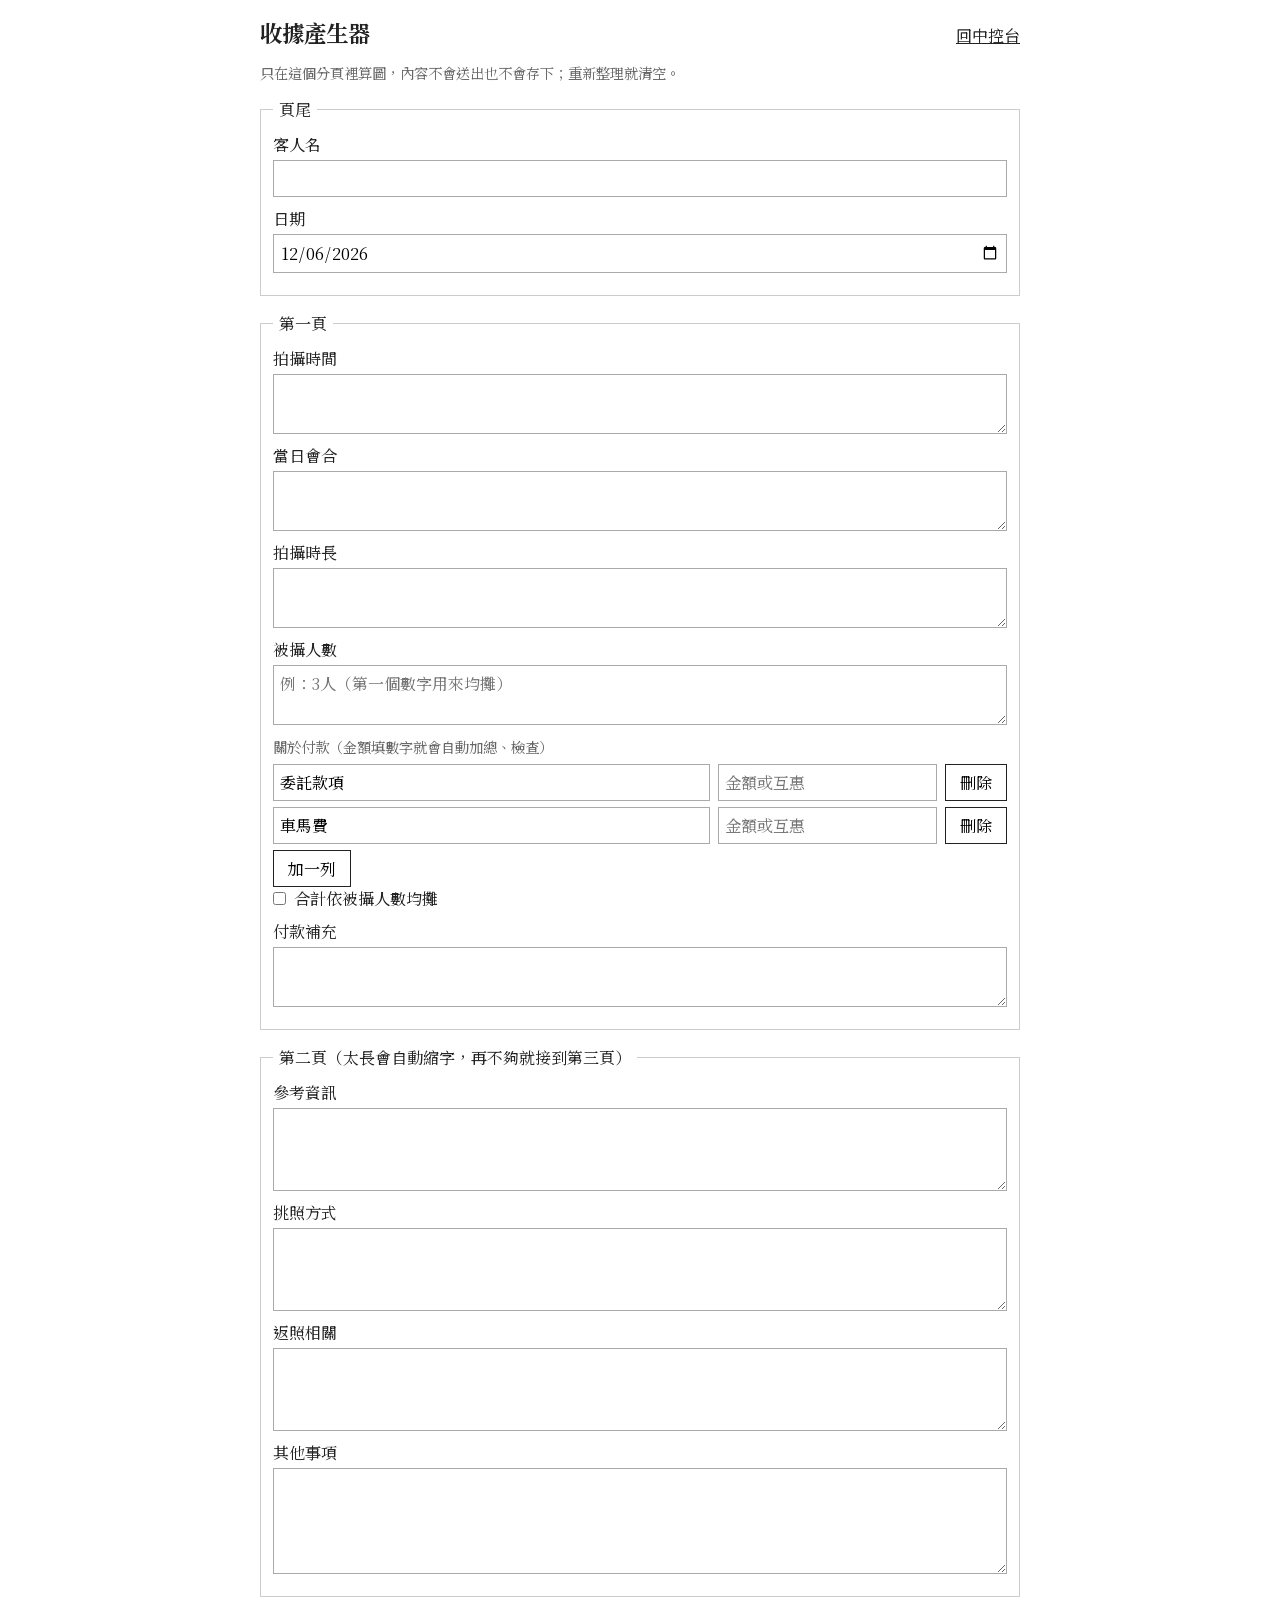
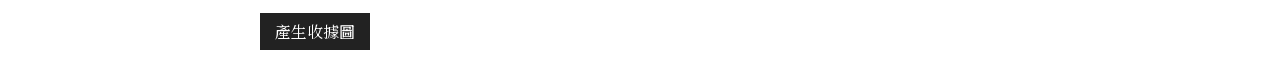
==== receipt.html @ cd3a04e4 "feat: publish the receipt generator page Copied from si-kui-a/photography-booking-site console/web a" ====
<!doctype html>
<html lang="zh-Hant">
<head>
<meta charset="utf-8">
<meta name="viewport" content="width=device-width, initial-scale=1">
<meta name="robots" content="noindex">
<!-- Everything happens in this tab: no request leaves the page, so what is typed here (client names,
     meeting places) is never sent or stored anywhere. -->
<meta http-equiv="Content-Security-Policy" content="default-src 'none'; script-src 'self'; style-src 'self'; font-src 'self'; img-src 'self' blob: data:; connect-src 'none'; base-uri 'none'; form-action 'none'">
<meta name="referrer" content="no-referrer">
<title>收據產生器</title>
<link rel="stylesheet" href="receipt.css">
</head>
<body>
<main>
  <header><h1>收據產生器</h1><a href="index.html">回中控台</a></header>
  <p class="note">只在這個分頁裡算圖，內容不會送出也不會存下；重新整理就清空。</p>
  <form id="form" autocomplete="off">
    <fieldset>
      <legend>頁尾</legend>
      <label>客人名<input name="client" required></label>
      <label>日期<input name="date" type="date" required></label>
    </fieldset>
    <fieldset>
      <legend>第一頁</legend>
      <label>拍攝時間<textarea name="拍攝時間" rows="2"></textarea></label>
      <label>當日會合<textarea name="當日會合" rows="2"></textarea></label>
      <label>拍攝時長<textarea name="拍攝時長" rows="2"></textarea></label>
      <label>被攝人數<textarea name="被攝人數" rows="2" placeholder="例：3人（第一個數字用來均攤）"></textarea></label>
      <div class="pay">
        <span class="legend">關於付款（金額填數字就會自動加總、檢查）</span>
        <div id="items"></div>
        <button type="button" id="add">加一列</button>
        <label class="check"><input type="checkbox" name="split">合計依被攝人數均攤</label>
        <label>付款補充<textarea name="付款補充" rows="2"></textarea></label>
      </div>
    </fieldset>
    <fieldset>
      <legend>第二頁（太長會自動縮字，再不夠就接到第三頁）</legend>
      <label>參考資訊<textarea name="參考資訊" rows="3"></textarea></label>
      <label>挑照方式<textarea name="挑照方式" rows="3"></textarea></label>
      <label>返照相關<textarea name="返照相關" rows="3"></textarea></label>
      <label>其他事項<textarea name="其他事項" rows="4"></textarea></label>
    </fieldset>
    <button type="submit">產生收據圖</button>
  </form>
  <div id="messages" role="status"></div>
  <section id="output"></section>
</main>
<script src="receipt-chars.js"></script>
<script src="receipt.js"></script>
</body>
</html>
---- receipt.css ----
/* The two weights the receipt image is drawn with (receipt_font.py makes them). */
@font-face { font-family: "ReceiptSerif"; font-weight: 400; font-display: block; src: url("fonts/receipt-400.woff2") format("woff2"); }
@font-face { font-family: "ReceiptSerif"; font-weight: 700; font-display: block; src: url("fonts/receipt-700.woff2") format("woff2"); }

body { margin: 0; background: #fff; color: #222; font-family: "ReceiptSerif", "Noto Serif TC", serif; }
main { max-width: 760px; margin: 0 auto; padding: 16px; }
header { display: flex; justify-content: space-between; align-items: baseline; gap: 12px; }
h1 { font-size: 1.4rem; margin: 0; }
a { color: #222; }
.note, .legend { color: #666; font-size: .9rem; }
fieldset { border: 1px solid #ccc; margin: 0 0 16px; padding: 12px; }
legend { padding: 0 6px; }
label { display: block; margin: 0 0 10px; }
input, textarea { display: block; box-sizing: border-box; width: 100%; margin-top: 4px; padding: 6px; font: inherit; border: 1px solid #aaa; }
label.check { display: flex; gap: 8px; align-items: center; }
label.check input { width: auto; margin: 0; }
.row { display: grid; grid-template-columns: 2fr 1fr auto; gap: 8px; margin: 6px 0; }
.row input { margin: 0; }
button { font: inherit; padding: 6px 14px; border: 1px solid #222; background: #fff; cursor: pointer; }
button[type="submit"] { background: #222; color: #fff; }
#messages p { margin: 8px 0; }
#messages .error { color: #a00; }
#messages .warn { color: #7a5a00; }
#output { display: grid; grid-template-columns: repeat(auto-fill, minmax(220px, 1fr)); gap: 16px; margin-top: 16px; }
#output figure { margin: 0; }
#output img { width: 100%; border: 1px solid #ddd; }
#output figcaption { margin-top: 4px; }
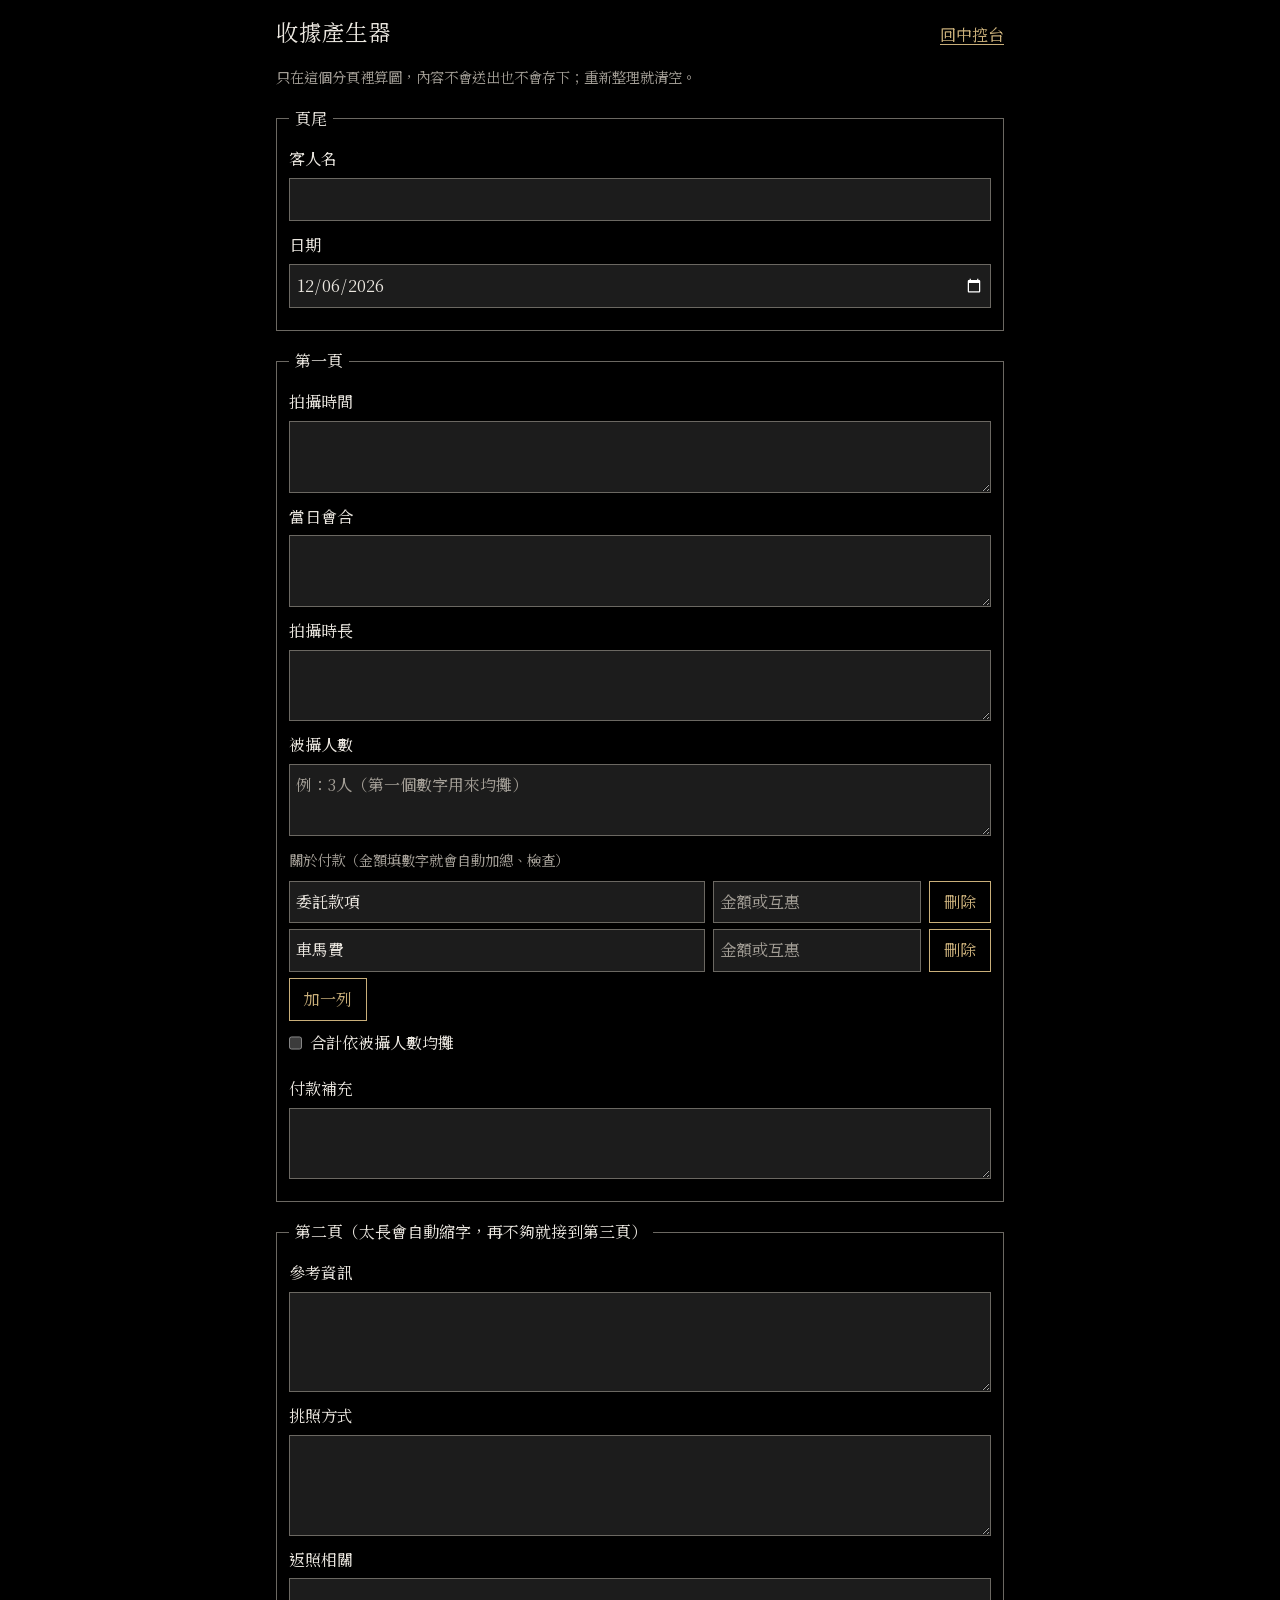
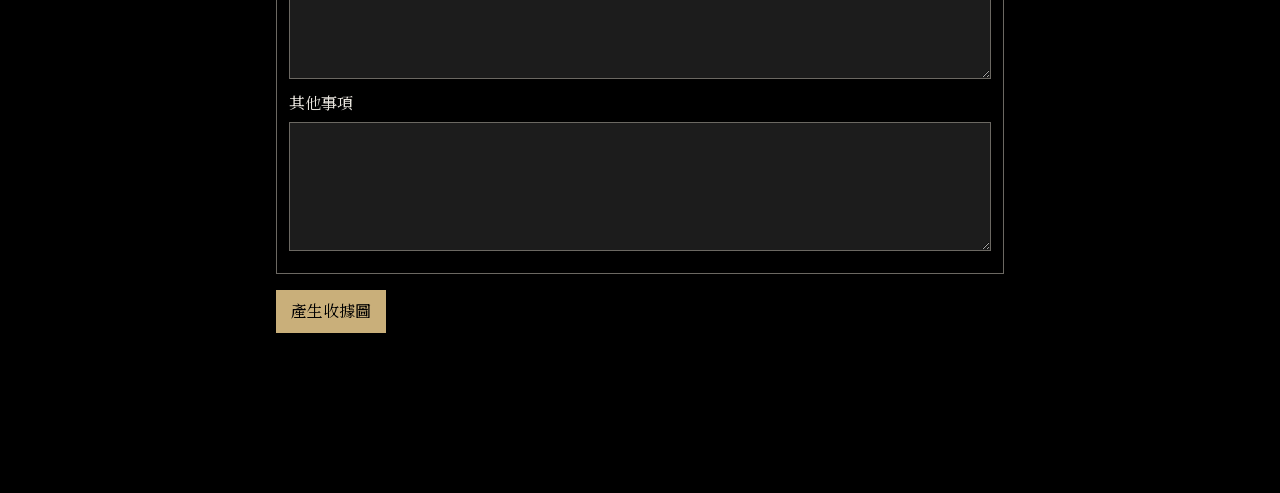
==== commit b1bef182: "fix: receipt page uses the console's dark palette Copied from si-kui-a/photography-booking-site#374 " ====
--- a/receipt.html
+++ b/receipt.html
@@ -9,6 +9,7 @@
 <meta http-equiv="Content-Security-Policy" content="default-src 'none'; script-src 'self'; style-src 'self'; font-src 'self'; img-src 'self' blob: data:; connect-src 'none'; base-uri 'none'; form-action 'none'">
 <meta name="referrer" content="no-referrer">
 <title>收據產生器</title>
+<link rel="stylesheet" href="style.css">
 <link rel="stylesheet" href="receipt.css">
 </head>
 <body>
--- a/style.css
+++ b/style.css
@@ -0,0 +1,393 @@
+/* "A story in the darkroom": quiet, narrative, close. Pure black page, fixed left sidebar, one serif
+   face at one weight, monochrome (red only for errors). Pale work sets use the .light palette.
+   Rules checked by tests/test_site.py (StyleTest): colours, font sizes, spacing and motion come only
+   from the variables below; every pair used for text keeps 4.5:1 contrast; motion stops under
+   prefers-reduced-motion. */
+
+
+:root {
+  color-scheme: dark; /* dark scrollbars and form controls */
+  --bg: #000000;
+  --side: #0A0A0A;
+  --card: #1C1C1C;
+  --band: #333333;
+  --rail: #6B6862; /* slider rail: 3.07:1 on --card */
+  --text: #EAE6DF;
+  --muted: #A39E96;
+  --gold: #C9AF7A; /* champagne, user's pick 2026-11-03; same hue as the light palette's */
+  --accent: var(--gold);
+  --on-accent: #000000;
+  --link: var(--gold);
+  --focus: var(--gold);
+  --error: #FF8A80;
+  --on-photo: #FFFFFF;
+  --shade: rgb(0 0 0 / 0.75);
+  --backdrop: rgb(0 0 0 / 0.92);
+  --serif: "Fina Serif", "Noto Serif TC", "Source Han Serif TC", "Songti TC", "PMingLiU", serif;
+  /* Four sizes only: small print, body, section titles, page titles. */
+  --fs-s: 0.875rem;
+  --fs-m: 1rem;
+  --fs-l: 1.375rem;
+  --fs-xl: 2rem;
+  --lh: 1.8;
+  --lh-tight: 1.4;
+  --measure: 40rem; /* about 40 Chinese characters a line; rem, not em, so a block with a bigger or smaller font is still as wide as the column */
+  /* Spacing is whole steps of 8px; blocks are 32px apart inside a section, 64px between sections. */
+  --space: 8px;
+  --group: calc(var(--space) * 4);
+  --block: calc(var(--space) * 8);
+  --sidebar: 240px;
+  --max: 1280px;
+  /* One easing for everything; 200ms for small changes, 400ms for photos and pages. */
+  --dur-1: 200ms;
+  --dur-2: 400ms;
+  --ease: cubic-bezier(0.2, 0, 0, 1);
+}
+
+.light {
+  color-scheme: light;
+  --bg: #F7F4EF;
+  --side: #F7F4EF;
+  --card: #FFFFFF;
+  --band: #E4DED4;
+  --rail: #8C8C8C; /* slider rail: 3.35:1 on --card */
+  --text: #222222;
+  --muted: #666666;
+  --gold: #7E6534;
+  /* Restated: a var() is resolved where it is declared, so :root's would keep the dark gold. */
+  --accent: var(--gold);
+  --on-accent: #FFFFFF;
+  --link: var(--gold);
+  --focus: var(--text);
+  --error: #B00020;
+}
+
+/* Page changes cross-fade; the browser skips this where View Transitions are not supported. */
+@view-transition { navigation: auto; }
+::view-transition-group(root), ::view-transition-old(root), ::view-transition-new(root) {
+  animation-duration: var(--dur-1); animation-timing-function: var(--ease); }
+
+* { box-sizing: border-box; }
+html { background: var(--bg); color: var(--text); font-family: var(--serif); font-size: var(--fs-m);
+  line-height: var(--lh); font-weight: 400; font-synthesis: none; }
+body { margin: 0; background: var(--bg); padding-bottom: var(--block); }
+b, strong, th, summary, legend, label { font-weight: 400; }
+a { color: var(--link); text-underline-offset: 3px; }
+h1, h2, h3 { font-weight: 400; line-height: var(--lh-tight); letter-spacing: 0.05em; }
+h1 { font-size: var(--fs-xl); }
+.work-meta { font-size: var(--fs-l); margin-top: calc(var(--space) * -1); }  /* one size below h1 */
+h1:focus { outline: none; } /* focused by site.js after a page change, not a control */
+h2 { font-size: var(--fs-l); text-align: center; margin: var(--block) 0 var(--group); }
+h3 { font-size: var(--fs-m); }
+img { display: block; max-width: 100%; height: auto; }
+/* No line ends with one stranded character (朝馬站出／發) at any width; headings balance their lines. */
+p, li, dd, dt, small, label, legend, summary, td, th, .choice { text-wrap: pretty; }
+h1, h2, h3 { text-wrap: balance; }
+main, .site-footer { padding: 0 calc(var(--space) * 2); }
+section { margin: 0 0 var(--block); }
+.muted { color: var(--muted); }
+.price, .flow { font-variant-numeric: tabular-nums; }
+/* Photo sections run to the edges of the content area. */
+.bleed { margin-left: calc(var(--space) * -2); margin-right: calc(var(--space) * -2); }
+
+.skip { position: absolute; left: -9999px; }
+.skip:focus { left: var(--space); top: var(--space); background: var(--card); padding: var(--space); z-index: 10; }
+:focus-visible { outline: 2px solid var(--focus); outline-offset: 2px; }
+
+.site-header { display: flex; flex-wrap: wrap; align-items: center; gap: calc(var(--space) * 2); padding: calc(var(--space) * 2); background: var(--side); }
+.wordmark { color: var(--text); text-decoration: none; margin-right: auto; display: flex; flex-direction: column; line-height: 1; }
+/* The old site's logo image, used as a mask so it takes the palette's text colour on either theme. */
+.wordmark .logo { display: block; width: calc(var(--space) * 20); aspect-ratio: 624 / 328; background: var(--text);
+  mask: url(/static/logo.png) center / contain no-repeat; print-color-adjust: exact; }
+.site-header nav { display: flex; flex-wrap: wrap; align-items: center; gap: calc(var(--space) * 2); }
+.site-header nav a:not(.btn), .lang { color: var(--text); text-decoration: none; }
+.site-header nav a[aria-current] { text-decoration: underline var(--gold); }
+.site-footer { background: var(--card); padding-top: calc(var(--space) * 6); padding-bottom: calc(var(--space) * 6); display: flex; flex-wrap: wrap; justify-content: center; align-items: center; gap: calc(var(--space) * 2); text-align: center; }
+.site-footer p { flex-basis: 100%; margin: 0; }
+
+/* Two kinds of button only: primary (light fill, one per screen) and secondary (outline). */
+.btn { display: inline-block; padding: var(--space) calc(var(--space) * 3); border: 1px solid var(--text); border-radius: 0; color: var(--text); text-decoration: none; background: transparent; font: inherit; letter-spacing: 0.1em; cursor: pointer; max-width: 100%; overflow-wrap: anywhere; }  /* a long label (the email address) wrapped nowhere and pushed the page past 320px */
+.btn-primary { background: var(--accent); border-color: var(--accent); color: var(--on-accent); }
+.qr { margin: calc(var(--space) * 2) 0; }
+.qr svg { display: block; }  /* segno writes a fixed size and no viewBox */
+/* About page: Fina's photo in a plain one-line frame, the name beneath it. */
+
+/* Home: the cover photo and the wordmark fade in, once; neither blocks input. */
+.hero { position: relative; margin-bottom: var(--block); }
+.hero img { width: 100%; height: 70vh; min-height: 420px; object-fit: cover; animation: fade-in var(--dur-2) var(--ease) both; }
+.home .wordmark .logo { animation: fade-in var(--dur-2) var(--ease) both; }
+@keyframes fade-in { from { opacity: 0; } }
+/* Below the picture, never over it (使用者 2026-11-04: the text covered the photo). */
+.hero-copy { max-width: 36rem; margin-inline: auto; text-align: center; padding: calc(var(--space) * 2) calc(var(--space) * 3); }  /* centred like every other block (2026-11-18 rule) */
+.hero-copy h1 { margin: 0 0 var(--space); }
+.hero-text .hero-copy { padding: var(--block) calc(var(--space) * 2); }
+
+/* Lists show every photo cropped to 2:3; work pages show them whole. No filters or zoom effects. */
+.grid { display: grid; gap: var(--space); grid-template-columns: repeat(3, 1fr); }
+.work-card { position: relative; display: block; overflow: hidden; color: var(--on-photo); text-decoration: none; }
+/* Covers are shown whole, never cropped (使用者 2026-11-04); a shorter card keeps to the top of its row. */
+.work-card { align-self: start; }
+.work-card img { width: 100%; height: auto; }
+.work-card span { position: absolute; left: 0; right: 0; bottom: 0; padding: var(--group) calc(var(--space) * 2) calc(var(--space) * 2); background: linear-gradient(transparent, var(--shade)); }
+
+/* Featured works as a film strip: one row, snapping frame by frame, the next frame showing at the edge. */
+.strip { display: grid; grid-auto-flow: column; grid-auto-columns: 40%; gap: var(--space); overflow-x: auto;
+  scroll-snap-type: x mandatory; overscroll-behavior-x: contain; padding-bottom: var(--space); }
+.strip .work-card { scroll-snap-align: start; }
+
+/* site.js hides photos still below the fold and fades each in as it scrolls into view. */
+.grid img, .strip img, .gallery img { transition: opacity var(--dur-2) var(--ease); }
+.grid img.waiting, .strip img.waiting, .gallery img.waiting { opacity: 0; }
+
+/* Plan cards: title band, price first and large, details as a short list. */
+/* Cards keep their own height. */
+.card { background: var(--card); padding: calc(var(--space) * 3); text-align: center; }
+.card h2 { background: var(--band); font-size: var(--fs-l); margin: 0 0 calc(var(--space) * 2); padding: 0 var(--space); }
+.card ul { list-style: none; padding: 0; }
+.card .price { font-size: var(--fs-l); margin: var(--space) 0; }
+.card .price small { font-size: var(--fs-s); color: var(--muted); }
+.card ul.points { text-align: left; margin: calc(var(--space) * 2) 0 0; }
+.card ul.points li { padding: var(--space) 0 var(--space) calc(var(--space) * 2); border-top: 1px solid var(--band); position: relative; }
+.card ul.points li::before { content: "·"; position: absolute; left: 0; }
+
+.filters { display: flex; flex-wrap: wrap; gap: var(--space); margin-bottom: calc(var(--space) * 3); }
+.filters button { font: inherit; color: var(--text); background: var(--card); border: 1px solid var(--card); padding: 0 calc(var(--space) * 2); min-height: 44px; cursor: pointer; }
+.filters button[aria-pressed="true"], .filters button[aria-expanded="true"] { border-color: var(--text); }
+.filters.sub { margin-top: calc(var(--space) * -2); }  /* sits under the group row it belongs to */
+.filters.sub button { font-size: var(--fs-s); min-height: 36px; padding: 0 var(--space); background: none; }  /* smaller and outlined: options rank below their group */
+
+/* Two classes so the auto side margins outrank `.steps { margin: … 0 }` further down, which left the block flush left. */
+.steps.flow { max-width: 60rem; margin-left: auto; margin-right: auto; }
+.flow + p { text-align: center; }
+
+/* Justified rows: site.js sets each figure's flex-grow from the image's aspect ratio.
+   Without JS the gallery falls back to a plain grid. */
+.gallery { display: grid; grid-template-columns: repeat(auto-fill, minmax(280px, 1fr)); gap: var(--space); }
+.gallery.justified { display: flex; flex-wrap: wrap; }
+.gallery.justified::after { content: ""; flex-grow: 1000; }
+.gallery figure { margin: 0; }
+.gallery img { width: 100%; }
+
+dialog { max-width: 96vw; max-height: 96vh; padding: 0; border: 0; background: var(--bg); color: var(--text); text-align: center; }
+dialog::backdrop { background: var(--backdrop); }
+dialog img { width: 96vw; height: 80vh; object-fit: contain; margin: 0 auto; touch-action: pan-y pinch-zoom; }
+dialog .close { display: block; margin-left: auto; }
+dialog .controls { display: flex; align-items: center; justify-content: center; margin: 0; }
+dialog .count { color: var(--muted); font-size: var(--fs-s); font-variant-numeric: tabular-nums; }
+dialog button { font: inherit; margin: var(--space); color: var(--text); background: transparent; border: 1px solid var(--band); padding: var(--space) calc(var(--space) * 2); min-height: 44px; cursor: pointer; }
+
+/* Desktop: the header is a fixed left sidebar, nav right-aligned under the wordmark. */
+@media (min-width: 901px) {
+  .site-header { position: fixed; top: 0; bottom: 0; left: 0; width: var(--sidebar); flex-direction: column; align-items: flex-end; flex-wrap: nowrap; padding: calc(var(--space) * 6) var(--group); text-align: right; overflow-y: auto; }
+  .wordmark { margin: 0 0 var(--group); align-items: center; }
+  .site-header nav { flex-direction: column; align-items: flex-end; gap: var(--space); }
+  .site-header nav .btn { margin-top: var(--space); }
+  main, .site-footer { margin-left: var(--sidebar); }
+  main { max-width: calc(var(--max) + var(--sidebar)); }
+}
+
+.book-bar { display: none; }
+/* Floating menu button (site.js): phone and tablet only, quiet, top right, clear of the bottom booking bar. */
+.menu-fab, .menu-panel { display: none; }
+@media (max-width: 900px) {
+  .menu-fab:not([hidden]), .menu-panel:not([hidden]) { display: grid; position: fixed; right: var(--space); z-index: 20; border: 1px solid var(--band); }
+  .menu-fab { top: var(--space); place-items: center; width: 44px; height: 44px; color: var(--text);
+    background: color-mix(in srgb, var(--card) 80%, transparent); border-radius: 50%; }
+  .menu-fab::before { content: ""; width: calc(var(--space) * 2); height: 2px; background: currentColor; box-shadow: 0 calc(var(--space) * -1), 0 var(--space); }
+  .menu-panel { top: 56px; max-height: 70vh; overflow: auto; padding: calc(var(--space) * 2); background: var(--card); }
+  .menu-panel a { color: var(--text); text-decoration: none; padding: var(--space) 0; }
+  .grid { grid-template-columns: repeat(2, 1fr); }
+}
+@media (max-width: 700px) {
+  .site-header nav .btn { display: none; }
+  /* Tabbing scrolls the focused field clear of the fixed booking bar (WCAG 2.4.11, technique C43). */
+  html { scroll-padding-bottom: calc(var(--block) + var(--space)); }
+  .book-bar { display: block; position: fixed; left: 0; right: 0; bottom: 0; padding: calc(var(--space) * 2); text-align: center; background: var(--accent); color: var(--on-accent); text-decoration: none; letter-spacing: 0.1em; }
+  .hero img { height: auto; min-height: 0; aspect-ratio: 4 / 5; }
+  .strip { grid-auto-columns: 80%; }
+}
+
+/* Booking form and status page. Large targets and one column: most people book on a phone. */
+[hidden] { display: none !important; }
+.booking { max-width: var(--measure); }
+.booking section { margin-bottom: calc(var(--space) * 6); }
+.booking h2 { text-align: left; }
+.field { margin: 0 0 calc(var(--space) * 3); padding: 0; border: 0; }
+.field label, .field legend { display: block; padding: 0; }
+.field small { display: block; color: var(--muted); font-size: var(--fs-s); }
+.field input:not([type="checkbox"]):not([type="radio"]), .field select, .field textarea {
+  width: 100%; min-height: 44px; margin-top: var(--space); padding: var(--space);
+  font: inherit; color: var(--text); background: var(--card); border: 1px solid var(--muted); border-radius: 0; }
+.field [aria-invalid="true"] { border-color: var(--error); }
+.choices { display: grid; gap: var(--space); margin-top: var(--space); }
+/* Review score: five solid stars, the ticked one and every lower one filled (DOM order 5..1, shown 1..5). */
+.stars { display: flex; flex-direction: row-reverse; justify-content: flex-end; gap: var(--space); }
+.stars .choice { position: relative; display: grid; justify-items: center; text-align: center; }
+.stars input { position: absolute; opacity: 0; inset: 0; width: 100%; height: 100%; margin: 0; cursor: pointer; }
+.stars svg { width: 2.5rem; height: 2.5rem; fill: none; stroke: var(--muted); stroke-width: 1.5; stroke-linejoin: round; }
+.stars .choice:has(input:checked) svg, .stars .choice:has(input:checked) ~ .choice svg { fill: var(--accent); stroke: var(--accent); }
+.stars .choice:has(input:focus-visible) svg { outline: 2px solid var(--focus); outline-offset: 2px; }
+.slots { grid-template-columns: repeat(auto-fill, minmax(10rem, 1fr)); }
+/* Month calendar: open dates are buttons, solid when free, dashed when only the waiting list is left. */
+.calendar { max-width: 24rem; margin: var(--space) 0; }
+.calendar-head { display: flex; align-items: center; justify-content: space-between; gap: var(--space); }
+.calendar-head p { margin: 0; }
+.calendar-head .btn:disabled { visibility: hidden; }
+.calendar table { width: 100%; border-collapse: collapse; table-layout: fixed; text-align: center; font-variant-numeric: tabular-nums; }
+.calendar th { color: var(--muted); font-size: var(--fs-s); font-weight: 400; }
+.calendar td { height: 44px; padding: calc(var(--space) / 4); color: var(--muted); }
+.calendar .day { width: 100%; height: 100%; padding: 0; font: inherit; color: var(--text); background: transparent; border: 1px solid var(--text); border-radius: 0; cursor: pointer; }
+.calendar .day.queue { border-style: dashed; }
+.calendar .day[aria-pressed="true"] { background: var(--accent); color: var(--on-accent); }
+.field .choice, .check { display: flex; align-items: center; gap: var(--space); min-height: 44px; cursor: pointer; }
+.choice input, .check input { width: 1.25rem; height: 1.25rem; flex: none; accent-color: var(--accent); }
+.error { color: var(--error); margin: 0; min-height: 0; }
+.error:empty { display: none; }
+.error a { color: inherit; }
+.quote table { width: 100%; border-collapse: collapse; }
+.quote th, .quote td { padding: var(--space) 0; border-bottom: 1px solid var(--band); text-align: left; }
+.quote td { text-align: right; font-variant-numeric: tabular-nums; }
+.quote h3 { margin-top: 0; }
+.facts { display: grid; grid-template-columns: max-content 1fr; gap: var(--space) calc(var(--space) * 2); }
+.facts dt { color: var(--muted); }
+.facts dd { margin: 0; }
+.progress { display: flex; flex-wrap: wrap; gap: var(--space); padding: 0; list-style: none; }
+.progress li { padding: 0 var(--space); border: 1px solid var(--band); color: var(--muted); }
+.progress li.done { color: var(--text); }
+.progress li[aria-current] { color: var(--on-accent); background: var(--accent); border-color: var(--accent); }
+.todo { color: var(--text); letter-spacing: 0.05em; }
+.card.booking, .cancel { text-align: left; margin: calc(var(--space) * 3) 0; }
+#status-app { max-width: var(--measure); margin-inline: auto; }  /* the status page's blocks sit in the centred column */
+#status-app h2 { text-align: left; }
+
+/* Booking form waits for the backend; say so instead of showing a blank page. */
+.loading { padding: calc(var(--space) * 2); background: var(--card); color: var(--muted); }
+.loading::before { content: ""; display: inline-block; width: 0.9rem; height: 0.9rem; margin-right: var(--space); vertical-align: -0.1em;
+  border: 2px solid var(--muted); border-right-color: transparent; border-radius: 50%; animation: spin var(--dur-2) var(--ease) infinite; }
+@keyframes spin { to { transform: rotate(360deg); } }
+
+/* ---- Reading pages (guide, terms, about, privacy): one column of about 40 characters. ---- */
+.prose, .narrow { max-width: var(--measure); margin: 0 auto; }
+/* The FAQ list and the button after it share the column; side margins only, so the gap between blocks stays. */
+.faq, .faq + p { max-width: var(--measure); margin-inline: auto; }
+.faq + p { margin-top: calc(var(--space) * 3); }
+.faq + .faq { margin-top: calc(var(--space) * 4); }
+.prose h2 { text-align: left; margin: var(--block) 0 calc(var(--space) * 2);
+  padding-left: calc(var(--space) * 2); border-left: 3px solid var(--text); scroll-margin-top: calc(var(--space) * 2); }
+.prose h3 { margin: calc(var(--space) * 2) 0 0; color: var(--muted); letter-spacing: 0.05em; }
+.prose section { margin-bottom: var(--group); }
+.prose ul { padding-left: calc(var(--space) * 3); }
+.prose ul.chips, .prose ul.toc { padding-left: 0; }
+.lead { color: var(--muted); }
+
+/* In-page contents: chips that jump to each section. */
+.toc { display: flex; flex-wrap: wrap; gap: var(--space); margin: calc(var(--space) * 2) 0 var(--group); padding: 0; list-style: none; }
+.toc a, .chips li { display: inline-block; padding: 0 calc(var(--space) * 2); border: 1px solid var(--band); color: var(--text); text-decoration: none; font-size: var(--fs-s); }
+.toc a:hover { border-color: var(--text); }
+.chips { display: flex; flex-wrap: wrap; gap: var(--space); padding: 0; margin: var(--space) 0 calc(var(--space) * 2); list-style: none; }
+.chips.strong li { border-color: var(--text); }
+
+/* Numbered steps: a row on wide screens, a column on phones. */
+.steps { list-style: none; padding: 0; margin: calc(var(--space) * 3) 0; display: grid; gap: calc(var(--space) * 2);
+  grid-template-columns: repeat(auto-fit, minmax(7rem, 1fr)); counter-reset: n; }
+.steps li { counter-increment: n; position: relative; padding: calc(var(--space) * 2); background: var(--card); }
+.steps li::before { content: counter(n); display: flex; align-items: center; justify-content: center; width: 2rem; height: 2rem;
+  margin-bottom: var(--space); border: 1px solid var(--text); border-radius: 50%; }
+.steps b { display: block; }
+.steps small { display: block; color: var(--muted); font-size: var(--fs-s); }
+
+/* Key numbers: big value, small label. */
+
+/* Side-by-side comparison (who pays what, do / do not). */
+.compare { display: grid; gap: calc(var(--space) * 2); grid-template-columns: repeat(auto-fit, minmax(15rem, 1fr)); margin: calc(var(--space) * 2) 0; }
+.compare > div { padding: calc(var(--space) * 2) calc(var(--space) * 3); background: var(--card); border-top: 3px solid var(--text); }
+.compare > div.alt { border-top-color: var(--muted); }
+.compare h3, .prose .compare h3 { margin: 0 0 var(--space); color: var(--text); }
+.compare ul { margin: 0; padding-left: calc(var(--space) * 2); }
+
+.notice { margin: calc(var(--space) * 2) 0; padding: calc(var(--space) * 2) calc(var(--space) * 3); border: 1px solid var(--text); background: var(--card); }
+.notice strong:first-child { display: block; margin-bottom: var(--space); letter-spacing: 0.1em; }
+
+.data { width: 100%; border-collapse: collapse; margin: calc(var(--space) * 2) 0; font-variant-numeric: tabular-nums; }
+.data th, .data td { padding: var(--space) calc(var(--space) * 2); border-bottom: 1px solid var(--band); text-align: left; vertical-align: top; }
+.data thead th { color: var(--muted); font-size: var(--fs-s); }
+.data tbody th { white-space: nowrap; }
+.data caption { text-align: left; padding-bottom: var(--space); }
+
+/* Refund tiers: the bar shows the share of the deposit returned. */
+.bar { display: block; height: 0.6rem; margin-top: var(--space); background: var(--band); }
+.bar i { display: block; height: 100%; background: var(--text); }
+.bar .p100 { width: 100%; } .bar .p50 { width: 50%; } .bar .p33 { width: 33.3%; } .bar .p0 { width: 0; }
+
+.faq details { border-bottom: 1px solid var(--band); }
+.faq summary { cursor: pointer; padding: calc(var(--space) * 2) 0; list-style-position: outside; }
+.faq .answer { margin: 0 0 calc(var(--space) * 2); }
+.faq .verdict { margin: 0 0 var(--space); font-weight: 700; }
+.faq .answer ul { margin: 0; padding-left: calc(var(--space) * 3); }
+.faq li { padding: calc(var(--space) / 2) 0; }
+.faq li b { font-weight: 700; }
+.faq li b::after { content: "："; }
+:lang(en) .faq li b::after { content: ":"; }
+/* Booking: folded optional fields and the privacy summary share the FAQ's disclosure look. */
+.booking details { border-top: 1px solid var(--band); border-bottom: 1px solid var(--band); margin: 0 0 calc(var(--space) * 3); }
+.booking summary { cursor: pointer; padding: calc(var(--space) * 2) 0; min-height: 44px; }
+.booking details[open] { padding-bottom: var(--space); }
+/* What a number field adds to the price, right under it. */
+.field .addon { margin: calc(var(--space) / 2) 0 0; font-size: var(--fs-s); }
+.field .addon:empty { display: none; }
+/* Reference links and PDFs: one row each, the remove button beside it. */
+.ref-link, .ref-list li { display: flex; gap: var(--space); align-items: center; margin: 0 0 var(--space); }
+.ref-link input { flex: 1; min-width: 0; }
+.ref-list { list-style: none; padding: 0; margin: var(--space) 0 0; }
+.ref-list:empty { display: none; }
+.ref-list li { justify-content: space-between; overflow-wrap: anywhere; }
+
+/* Phones: steps stack with the number beside the text, so five steps stay short. */
+@media (max-width: 700px) {
+  .steps { grid-template-columns: 1fr; gap: var(--space); }
+  .steps li { display: grid; grid-template-columns: 2rem 1fr; column-gap: calc(var(--space) * 2); padding: calc(var(--space) * 2); }
+  .steps li::before { grid-row: span 2; margin: 0; }
+  .data tbody th { white-space: normal; }
+  /* Odd last stat: full row */
+  /* Label-and-text tables (no header row) read as a list on phones: a squeezed label column
+     wrapped 收什麼 one character per line. Tables with a header row keep their columns. */
+  .data:not(:has(thead)) tr, .data:not(:has(thead)) th, .data:not(:has(thead)) td { display: block; }
+  .data:not(:has(thead)) th { white-space: nowrap; border-bottom: 0; padding-bottom: 0; }
+}
+/* Wider screens: the home steps wrap as the width allows, and a short last row stays centred
+   (a fixed four-column grid left the fifth step alone at the left). */
+@media (min-width: 701px) {
+  .steps.flow { display: flex; flex-wrap: wrap; justify-content: center; }
+  .steps.flow li { flex: 1 1 12rem; max-width: 16rem; text-align: center; }  /* 4 a row at full width */
+  .steps.flow li::before { margin-left: auto; margin-right: auto; }
+}
+/* Inside the 40-character reading column five steps in one row are too narrow; wrap to three. */
+.prose .steps { grid-template-columns: repeat(auto-fit, minmax(12rem, 1fr)); }
+
+/* Forced colours (Windows contrast themes) drop backgrounds, so a chosen day, filter or step would
+   look like the rest; give those system highlight colours and give filled boxes an edge. */
+@media (forced-colors: active) {
+  .calendar .day[aria-pressed="true"], .filters button[aria-pressed="true"], .filters button[aria-expanded="true"],
+  .progress li[aria-current], .bar i {
+    forced-color-adjust: none; background: Highlight; color: HighlightText; border-color: Highlight; }
+  .card, .steps li, .compare > div, .loading { outline: 1px solid CanvasText; }
+  .book-bar { border-top: 1px solid CanvasText; }
+  .wordmark .logo { forced-color-adjust: none; background: CanvasText; }
+}
+
+/* Print (the guide and terms get printed): the system's paper colours rather than a second palette,
+   only the wordmark from the header, no booking buttons or lightbox. */
+@media print {
+  :root, .light { color-scheme: light; --bg: Canvas; --side: Canvas; --card: Canvas; --band: CanvasText;
+    --text: CanvasText; --muted: CanvasText; --link: CanvasText; --accent: Canvas; --on-accent: CanvasText; }
+  .site-header { position: static; width: auto; padding: 0; }
+  main, .site-footer { margin-left: 0; max-width: none; }
+  .site-header nav, .lang, .site-footer, .book-bar, .menu-fab, .menu-panel, .btn, .skip, dialog { display: none !important; }
+}
+
+/* Reduced motion (and slow-refresh screens such as e-paper): no page fades, no photo fades, no wordmark or spinner motion. Keep this last. */
+@media (prefers-reduced-motion: reduce), (update: slow) {
+  @view-transition { navigation: none; }
+  *, *::before, *::after, ::view-transition-group(*), ::view-transition-old(*), ::view-transition-new(*) {
+    animation: none !important; transition: none !important; scroll-behavior: auto !important; }
+}
--- a/receipt.css
+++ b/receipt.css
@@ -2,26 +2,31 @@
 @font-face { font-family: "ReceiptSerif"; font-weight: 400; font-display: block; src: url("fonts/receipt-400.woff2") format("woff2"); }
 @font-face { font-family: "ReceiptSerif"; font-weight: 700; font-display: block; src: url("fonts/receipt-700.woff2") format("woff2"); }
 
-body { margin: 0; background: #fff; color: #222; font-family: "ReceiptSerif", "Noto Serif TC", serif; }
+/* Colours come from the site's palette (style.css, dark by default) so this page matches the console;
+   only the receipt image itself keeps its own light colours. */
+body { margin: 0; background: var(--bg); color: var(--text); font-family: "ReceiptSerif", var(--serif); }
 main { max-width: 760px; margin: 0 auto; padding: 16px; }
 header { display: flex; justify-content: space-between; align-items: baseline; gap: 12px; }
 h1 { font-size: 1.4rem; margin: 0; }
-a { color: #222; }
-.note, .legend { color: #666; font-size: .9rem; }
-fieldset { border: 1px solid #ccc; margin: 0 0 16px; padding: 12px; }
+.note, .legend { color: var(--muted); font-size: .9rem; }
+fieldset { border: 1px solid var(--rail); margin: 0 0 16px; padding: 12px; }
 legend { padding: 0 6px; }
 label { display: block; margin: 0 0 10px; }
-input, textarea { display: block; box-sizing: border-box; width: 100%; margin-top: 4px; padding: 6px; font: inherit; border: 1px solid #aaa; }
+input, textarea { display: block; box-sizing: border-box; width: 100%; margin-top: 4px; padding: 6px; font: inherit;
+  background: var(--card); color: var(--text); border: 1px solid var(--rail); }
+input::placeholder, textarea::placeholder { color: var(--muted); }
+input:focus-visible, textarea:focus-visible, button:focus-visible, a:focus-visible { outline: 2px solid var(--focus); outline-offset: 2px; }
 label.check { display: flex; gap: 8px; align-items: center; }
-label.check input { width: auto; margin: 0; }
+label.check input { width: auto; margin: 0; accent-color: var(--accent); }
 .row { display: grid; grid-template-columns: 2fr 1fr auto; gap: 8px; margin: 6px 0; }
 .row input { margin: 0; }
-button { font: inherit; padding: 6px 14px; border: 1px solid #222; background: #fff; cursor: pointer; }
-button[type="submit"] { background: #222; color: #fff; }
+button { font: inherit; padding: 6px 14px; border: 1px solid var(--accent); background: none; color: var(--link); cursor: pointer; }
+button:hover { background: var(--accent); color: var(--on-accent); }
+button[type="submit"] { background: var(--accent); color: var(--on-accent); }
 #messages p { margin: 8px 0; }
-#messages .error { color: #a00; }
-#messages .warn { color: #7a5a00; }
+#messages .error { color: var(--error); }
+#messages .warn { color: var(--gold); }
 #output { display: grid; grid-template-columns: repeat(auto-fill, minmax(220px, 1fr)); gap: 16px; margin-top: 16px; }
 #output figure { margin: 0; }
-#output img { width: 100%; border: 1px solid #ddd; }
+#output img { width: 100%; border: 1px solid var(--band); }
 #output figcaption { margin-top: 4px; }
